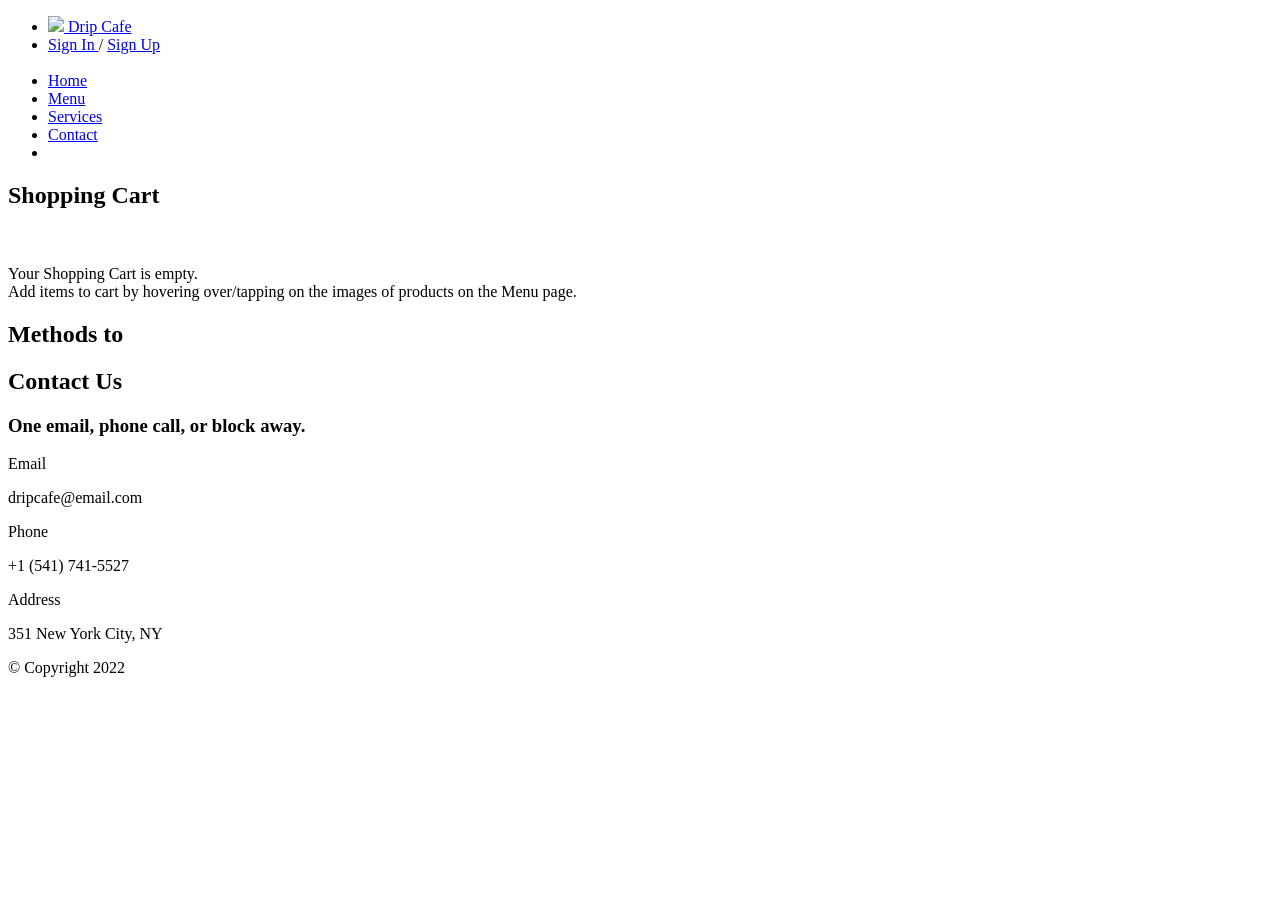
==== contact.html @ fa5c8576 "pp3" ====
<!DOCTYPE html>
<html lang="en">
  <head>
    <meta charset="UTF-8" />
    <meta name="viewport" content="width=device-width, initial-scale=1.0" />
    <title>Drip Cafe - Contact</title>
    <link rel="stylesheet" href="../css/main.css" />
    <link
      href="https://fonts.googleapis.com/css2?family=Baloo+2:wght@400;700&family=Marck+Script&display=swap"
      rel="stylesheet"
    />
    <link rel="icon" href="../img/favicon.png" />
  </head>

  <body>
    <header>
      <div class="second-header">
        <div class="menu-btn">
          <span class="menu-btn__burger"></span>
        </div>

        <nav class="nav">
          <ul class="menu-nav">
            <li class="menu-nav__item">
              <a href="index.html" class="logo menu-nav__link">
                <img src="../img/favicon.png" />
                <span class="logo-first">Drip</span>
                <span class="logo-last">Cafe</span>
              </a>
            </li>
            <li class="menu-nav__item">
              <a href="sign-in.html" class="sign-in menu-nav__link">
                <i class="fa fa-user" aria-hidden="true"></i>
                Sign In
              </a>
              <span class="menu-nav__link" id="slash">/</span>
              <a href="sign-up.html" class="sign-up menu-nav__link">
                Sign Up
              </a>
            </li>
            <br />
            <li class="menu-nav__item">
              <a href="index.html" class="menu-nav__link">
                Home
              </a>
            </li>
            <li class="menu-nav__item">
              <a href="menu.html" class="menu-nav__link">
                Menu
              </a>
            </li>
            <li class="menu-nav__item">
              <a href="services.html" class="menu-nav__link">
                Services
              </a>
            </li>
            <li class="menu-nav__item active">
              <a href="contact.html" class="menu-nav__link">
                Contact
              </a>
            </li>
            <li class="menu-nav__item">
              <a href="#!" class="menu-nav__link cart__openBtn">
                <i class="fa fa-cart-plus" aria-hidden="true"></i>
              </a>
            </li>
          </ul>
        </nav>
      </div>
      <!-- Shopping Cart -->
      <div class="cart-overlay">
        <div class="cart">
          <div class="cart__closeBtn">
            <i class="fas fa-window-close"></i>
          </div>
          <h2>
            <i class="fa fa-cart-arrow-down"></i>
            <span class="span-primary">Shopping</span> Cart
            <i class="fa fa-cart-arrow-down"></i>
          </h2>

          <!-- JS will add items here -->
          <div class="item1-display"></div>
          <div class="item2-display"></div>
          <div class="item3-display"></div>
          <div class="item4-display"></div>
          <div class="item5-display"></div>
          <div class="item6-display"></div>
          <div class="item7-display"></div>
          <div class="item8-display"></div>
          <div class="item9-display"></div>
          <div class="item10-display"></div>
          <div class="item11-display"></div>
          <div class="item12-display"></div>
          <div class="total">
            <br />
            <br />
            Your Shopping Cart is empty. <br />
            Add items to cart by hovering over/tapping on the images of products
            on the Menu page.
          </div>
        </div>
      </div>
    </header>

    <main>
      <section class="contact">
        <div class="pic-area">
          <div class="pic-area-text">
            <h2>Methods to</h2>
            <h1 class="home__name">
              Contact Us
            </h1>
            <h3>One email, phone call, or block away.</h3>
            <div class="sections">
              <div class="sections-section">
                <i class="fas fa-envelope"></i> Email
                <p>dripcafe@email.com</p>
              </div>
              <div class="sections-section">
                <i class="fas fa-mobile-alt"></i> Phone
                <p>+1 (541) 741-5527</p>
              </div>
              <div class="sections-section">
                <i class="fas fa-map-marker-alt"></i> Address
                <p>351 New York City, NY</p>
              </div>
            </div>
            <div class="icons">
              <a href="#!">
                <i class="fab fa-twitter"></i>
              </a>
              <a href="#!">
                <i class="fab fa-facebook"></i>
              </a>
              <a href="#!">
                <i class="fab fa-instagram"></i>
              </a>
              <a href="#!">
                <i class="fab fa-snapchat-square"></i>
              </a>
            </div>
          </div>
          <div class="copyright">&copy; Copyright 2022</div>
        </div>
      </section>
    </main>
    <script src="../js/script.js"></script>
    <script
      src="https://kit.fontawesome.com/c057664144.js"
      crossorigin="anonymous"
    ></script>
  </body>
</html>
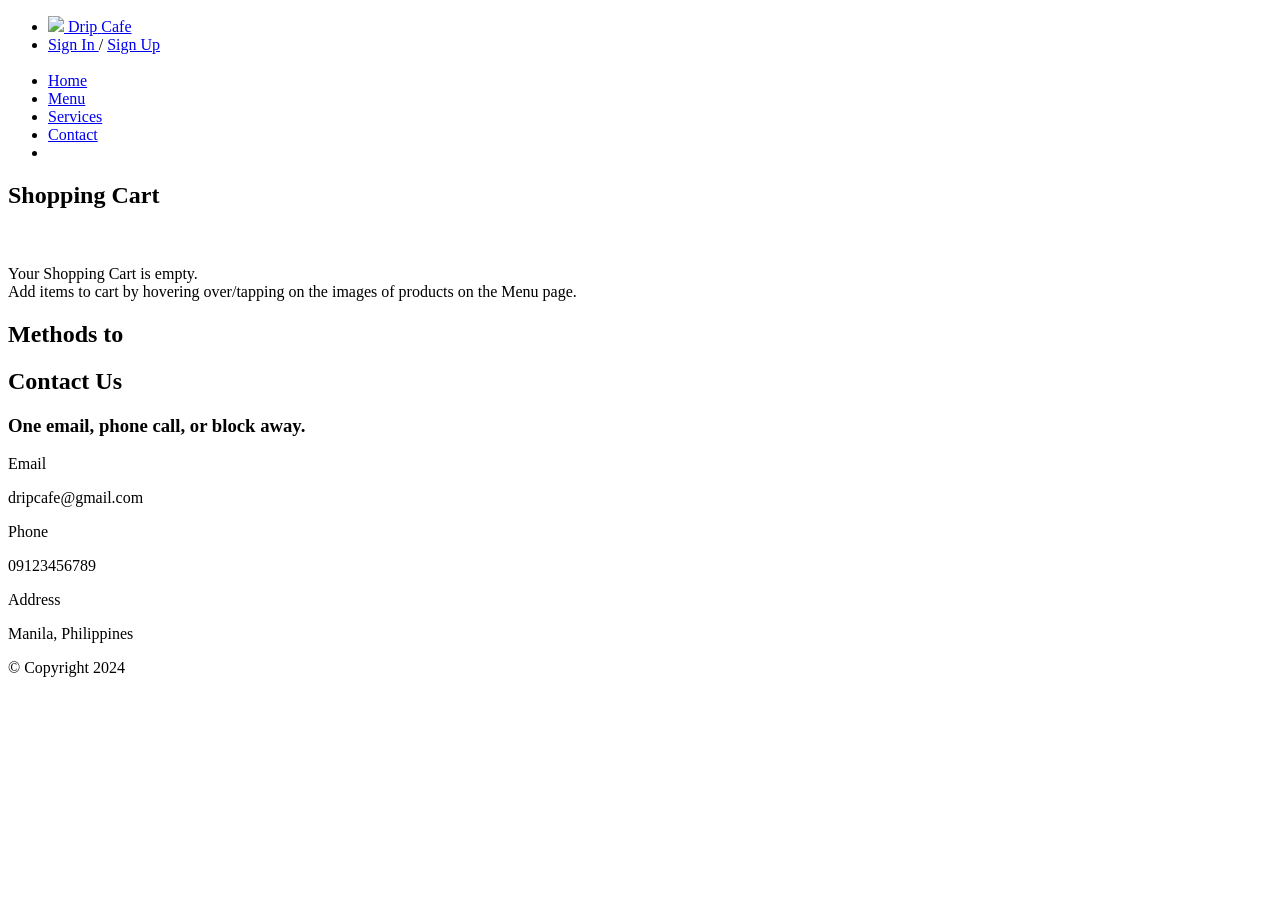
==== commit 3ddd2b14: "removefolder" ====
--- a/contact.html
+++ b/contact.html
@@ -115,15 +115,15 @@
             <div class="sections">
               <div class="sections-section">
                 <i class="fas fa-envelope"></i> Email
-                <p>dripcafe@email.com</p>
+                <p>dripcafe@gmail.com</p>
               </div>
               <div class="sections-section">
                 <i class="fas fa-mobile-alt"></i> Phone
-                <p>+1 (541) 741-5527</p>
+                <p>09123456789</p>
               </div>
               <div class="sections-section">
                 <i class="fas fa-map-marker-alt"></i> Address
-                <p>351 New York City, NY</p>
+                <p>Manila, Philippines</p>
               </div>
             </div>
             <div class="icons">
@@ -141,7 +141,7 @@
               </a>
             </div>
           </div>
-          <div class="copyright">&copy; Copyright 2022</div>
+          <div class="copyright">&copy; Copyright 2024</div>
         </div>
       </section>
     </main>
@@ -151,4 +151,4 @@
       crossorigin="anonymous"
     ></script>
   </body>
-</html>+</html>
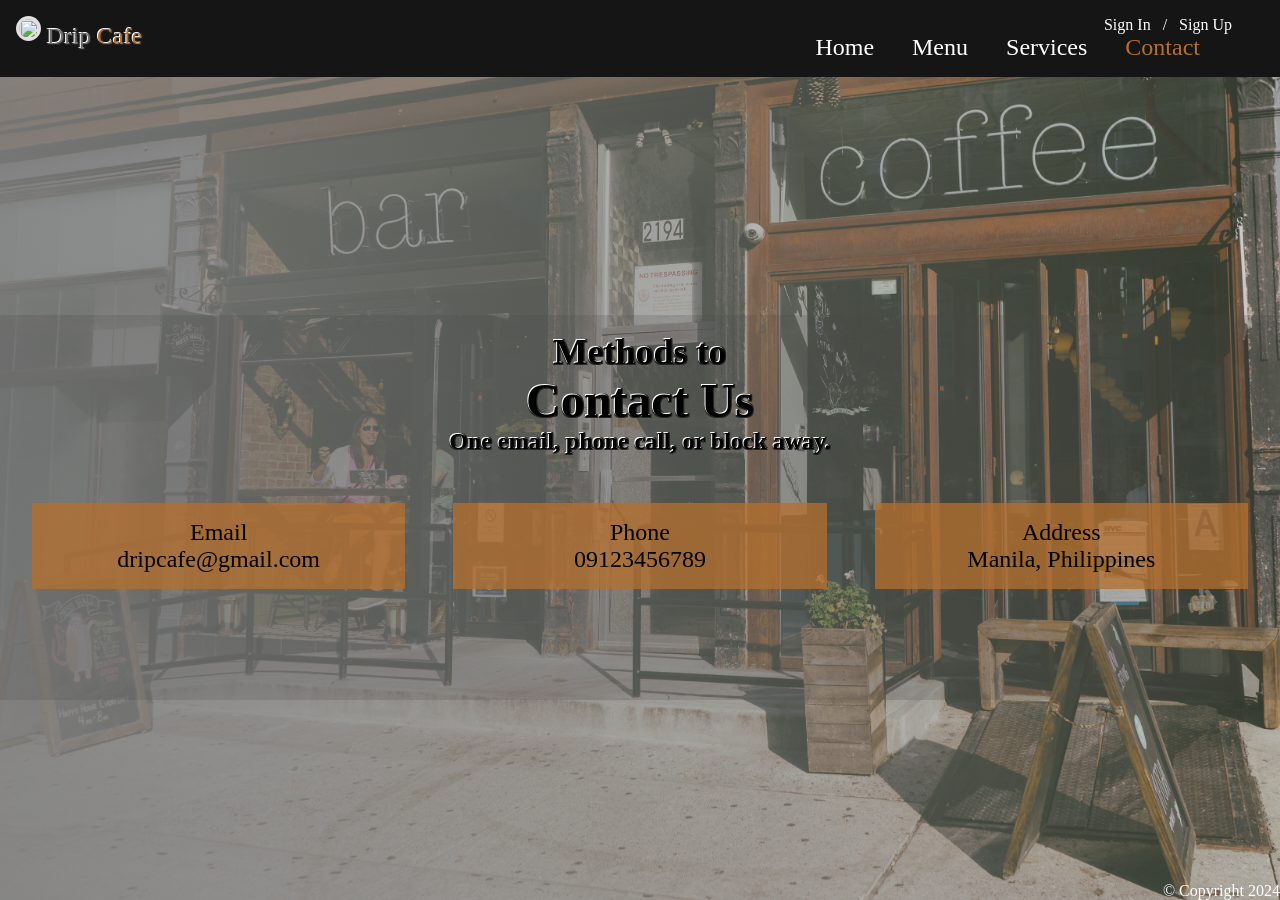
==== commit 8cf842c6: "pp3" ====
--- a/contact.html
+++ b/contact.html
@@ -9,7 +9,7 @@
       href="https://fonts.googleapis.com/css2?family=Baloo+2:wght@400;700&family=Marck+Script&display=swap"
       rel="stylesheet"
     />
-    <link rel="icon" href="../img/favicon.png" />
+    <link rel="icon" href="../PP3/img/favicon.png" />
   </head>
 
   <body>
@@ -23,7 +23,7 @@
           <ul class="menu-nav">
             <li class="menu-nav__item">
               <a href="index.html" class="logo menu-nav__link">
-                <img src="../img/favicon.png" />
+                <img src="../PP3/img/favicon.png" />
                 <span class="logo-first">Drip</span>
                 <span class="logo-last">Cafe</span>
               </a>
--- a/css/main.css
+++ b/css/main.css
@@ -0,0 +1 @@
+*{box-sizing:border-box;padding:0;margin:0}.menu{background-color:#b66f2d;font-family:"Baloo 2", cursive}.menu .pic-area{height:100vh;padding-top:35vh;overflow:hidden;align-items:center;text-align:center;background:linear-gradient(to right, rgba(128,128,128,0.9), rgba(128,128,128,0.3)),url("../img/menu-bg.jpg") center top no-repeat;background-size:cover}.menu .pic-area h1,.menu .pic-area h2,.menu .pic-area h3{font-weight:400}.menu .pic-area h1{text-shadow:-1px -1px 0 #fff,1px -1px 0 #252525,-1px 1px 0 #252525,1px 1px 0 #252525;font-size:48px}.menu .pic-area h2{text-shadow:-1px -1px 0 #fff,1px -1px 0 #252525,-1px 1px 0 #252525,1px 1px 0 #252525;font-size:36px}.menu .pic-area h3{text-shadow:-1px -1px 0 #fff,1px -1px 0 #252525,-1px 1px 0 #252525,1px 1px 0 #252525;font-size:24px}.menu .pic-area .pic-area-text{padding:1rem;background:rgba(71,71,71,0.2)}.menu .flex{background-color:#db8637;margin:1rem auto;padding:1.5rem;max-width:1170px;display:grid;grid-template-columns:repeat(auto-fit, minmax(260px, 1fr));grid-column-gap:1.5rem;grid-row-gap:1.5rem}.menu .flex .box{position:relative;text-align:center}.menu .flex .box .box__btns{position:absolute;top:0;height:100%;width:100%;z-index:1;display:grid;align-items:center;text-align:center}.menu .flex .box .box__btn{cursor:pointer;font-family:"Baloo 2", cursive;text-decoration:none;outline:none;padding:0.5rem;margin:0 3rem;font-size:1rem;letter-spacing:1px;background:#b66f2d;border:1px solid #151515;color:#151515;opacity:0;transition:all 0.5s ease-in-out}.menu .flex .box .box__btn:hover{background:#db8637}.menu .flex .box .img-container{position:relative;border-bottom:5px solid #b66f2d;overflow:hidden}.menu .flex .box .img-container img{width:100%;height:100%}.menu .flex .box .img-container::after{content:"";position:absolute;top:100%;left:0;height:100%;width:100%;background:#707070;opacity:0;transition:all 0.5s ease-in-out}.menu .flex .box .img-container:hover::after{top:0;opacity:0.5}.menu .flex .box .img-container:hover .box__btn{opacity:1}.home{font-family:"Baloo 2", cursive}.home .pic-area{height:100vh;padding-top:35vh;overflow:hidden;align-items:center;text-align:center;background:linear-gradient(to right, rgba(128,128,128,0.9), rgba(128,128,128,0.3)),url("../img/home-bg.jpg") center top no-repeat;background-size:cover;font-family:"Marck Script", cursive}.home .pic-area h1,.home .pic-area h2,.home .pic-area h3{font-weight:800}.home .pic-area h1{font-size:48px}.home .pic-area h2{font-size:36px}.home .pic-area h3{font-size:24px}.home .pic-area .pic-area-text{padding:1rem;background:rgba(71,71,71,0.2)}.home .pic-area .btn-order{cursor:pointer;font-family:"Baloo 2", cursive;text-decoration:none;outline:none;padding:0.5rem;margin:0.5rem;font-size:1rem;letter-spacing:1px;background:#b66f2d;border:1px solid #151515;transition:all 0.5s ease-in-out}.home .pic-area .btn-order:hover{background:#db8637}.home .main-area h1{font-size:2rem;text-align:center;margin:20px}.home .main-area p{font-size:1.5rem;align-items:center;text-align:center;margin:10px 20%}.home .main-area .section-area .section-A{padding:3rem 0;color:white;background:#db8637}.home .main-area .section-area .section-B{padding:3rem 0;color:white;background:#b66f2d}.home .main-area .section-area .section-C{padding:3rem 0;color:white;background:#707070}.home .main-area .section-area .box-img img{padding:0 10%;width:100%;height:auto}.home .main-area .section-area .box-text{position:absolute;margin:20% 10% 0 10%;background:rgba(0,0,0,0.5)}.home footer{background-color:#707070}.services{font-family:"Baloo 2", cursive}.services .pic-area{height:100vh;padding-top:35vh;overflow:hidden;align-items:center;text-align:center;background:linear-gradient(to right, rgba(128,128,128,0.9), rgba(128,128,128,0.3)),url("../img/services-bg.jpg") center top no-repeat;background-size:cover;font-family:"Marck Script", cursive}.services .pic-area h1,.services .pic-area h2,.services .pic-area h3{font-weight:800;text-shadow:-1px -1px 0 #fff,1px -1px 0 #252525,-1px 1px 0 #252525,1px 1px 0 #252525}.services .pic-area h1{font-size:48px}.services .pic-area h2{font-size:36px}.services .pic-area h3{font-size:24px}.services .pic-area .pic-area-text{padding:1rem;background:rgba(71,71,71,0.2)}.services .main-area h1{font-size:2rem;text-align:center;margin:20px}.services .main-area p{font-size:1.5rem;align-items:center;text-align:center;margin:10px 20%}.services .main-area .section-area .section-A{padding:3rem 0;color:white;background:#db8637}.services .main-area .section-area .section-B{padding:3rem 0;color:white;background:#b66f2d}.services .main-area .section-area .section-C{padding:3rem 0;color:white;background:#707070}.services .main-area .section-area .box-img img{padding:0 10%;width:100%;height:auto}.services .main-area .section-area .box-text{position:absolute;margin:10% 10% 0 10%;background:rgba(0,0,0,0.5)}.services footer{background-color:#707070}.contact{font-family:"Baloo 2", cursive}.contact .pic-area{height:100vh;padding-top:35vh;overflow:hidden;align-items:center;text-align:center;background:linear-gradient(to right, rgba(128,128,128,0.9), rgba(128,128,128,0.3)),url("../img/contact-bg.jpg") center top no-repeat;background-size:cover;font-family:"Marck Script", cursive;transition:all 0.5s ease-in-out}.contact .pic-area h1,.contact .pic-area h2,.contact .pic-area h3{font-weight:800;text-shadow:-1px -1px 0 #fff,1px -1px 0 #252525,-1px 1px 0 #252525,1px 1px 0 #252525}.contact .pic-area h1{font-size:48px}.contact .pic-area h2{font-size:36px}.contact .pic-area h3{font-size:24px}.contact .pic-area .pic-area-text{padding:1rem;background:rgba(71,71,71,0.2)}.contact .pic-area .sections{font-family:"Baloo 2", cursive;display:grid;padding:2rem 0;grid-template-columns:repeat(3, 1fr);grid-gap:1rem;font-size:1.5rem}.contact .pic-area .sections-section{background-color:rgba(182,111,45,0.75);padding:1rem;margin:1rem}.contact .pic-area .icons{font-size:2.5rem}.contact .pic-area .icons a{color:#151515;outline:none;text-decoration:none;margin:0.5rem;transition:all 0.5s ease-in-out}.contact .pic-area .icons a:hover{color:#b66f2d}.contact .pic-area .copyright{position:absolute;bottom:0;right:0;font-family:"Baloo 2", cursive;color:white}.sign-in{font-family:"Baloo 2", cursive}.sign-in .pic-area{height:100vh;padding-top:35vh;overflow:hidden;align-items:center;text-align:center;background:linear-gradient(to right, rgba(128,128,128,0.9), rgba(128,128,128,0.3)),url("../img/sign-in-bg.jpg") center top no-repeat;background-size:cover;font-family:"Marck Script", cursive;transition:all 0.5s ease-in-out}.sign-in .pic-area h1,.sign-in .pic-area h2,.sign-in .pic-area h3,.sign-in .pic-area label{font-weight:800;text-shadow:-1px -1px 0 #fff,1px -1px 0 #252525,-1px 1px 0 #252525,1px 1px 0 #252525}.sign-in .pic-area label{font-size:2.5rem}.sign-in .pic-area h1{font-size:48px}.sign-in .pic-area h2{font-size:36px}.sign-in .pic-area h3{font-size:24px}.sign-in .pic-area .pic-area-text{padding:1rem;background:rgba(71,71,71,0.2)}.sign-in .pic-area input{font-family:"Baloo 2", cursive;font-size:1.5rem;text-align:center;background-color:#151515;color:#b66f2d;outline:none;border:1px solid #b66f2d}.sign-in .pic-area #username-display{font-size:2rem;margin:1rem;font-weight:800;text-shadow:-1px -1px 0 #fff,1px -1px 0 #252525,-1px 1px 0 #252525,1px 1px 0 #252525}.sign-in .pic-area .btn-order{cursor:pointer;font-family:"Baloo 2", cursive;text-decoration:none;outline:none;padding:0.5rem 1.5rem;font-size:1rem;letter-spacing:1px;background:#b66f2d;border:1px solid #151515;transition:all 0.5s ease-in-out}.sign-in .pic-area .btn-order:hover{background:#db8637}.sign-in .pic-area .icons{font-size:2.5rem;margin-top:2rem}.sign-in .pic-area .icons a{color:#151515;outline:none;text-decoration:none;margin:0.5rem;transition:all 0.5s ease-in-out}.sign-in .pic-area .icons a:hover{color:#b66f2d}.sign-in .pic-area .copyright{position:absolute;bottom:0;right:0;font-family:"Baloo 2", cursive;color:white}.sign-up{font-family:"Baloo 2", cursive}.sign-up .pic-area{height:100vh;padding-top:25vh;overflow:hidden;align-items:center;text-align:center;background:linear-gradient(to right, rgba(128,128,128,0.9), rgba(128,128,128,0.3)),url("../img/sign-up-bg.jpg") center top no-repeat;background-size:cover;font-family:"Marck Script", cursive;transition:all 0.5s ease-in-out}.sign-up .pic-area h1,.sign-up .pic-area h2,.sign-up .pic-area h3,.sign-up .pic-area label{font-weight:800;text-shadow:-1px -1px 0 #fff,1px -1px 0 #252525,-1px 1px 0 #252525,1px 1px 0 #252525}.sign-up .pic-area label{font-size:2rem}.sign-up .pic-area #login-box{margin:0 20%}.sign-up .pic-area h1{font-size:48px}.sign-up .pic-area h2{font-size:36px}.sign-up .pic-area h3{font-size:24px}.sign-up .pic-area .pic-area-text{padding:1rem;background:rgba(71,71,71,0.2)}.sign-up .pic-area input{font-family:"Baloo 2", cursive;font-size:1.25rem;text-align:center;margin:0.5rem;background-color:#151515;color:#b66f2d;outline:none;border:1px solid #b66f2d}.sign-up .pic-area #username-display{font-size:2rem;margin:1rem;font-weight:800;text-shadow:-1px -1px 0 #fff,1px -1px 0 #252525,-1px 1px 0 #252525,1px 1px 0 #252525}.sign-up .pic-area .btn-order{cursor:pointer;font-family:"Baloo 2", cursive;text-decoration:none;outline:none;padding:0.5rem 1.5rem;font-size:1rem;letter-spacing:1px;background:#b66f2d;border:1px solid #151515;transition:all 0.5s ease-in-out}.sign-up .pic-area .btn-order:hover{background:#db8637}.sign-up .pic-area .icons{font-size:2.5rem;margin-top:2rem}.sign-up .pic-area .icons a{color:#151515;outline:none;text-decoration:none;margin:0.5rem;transition:all 0.5s ease-in-out}.sign-up .pic-area .icons a:hover{color:#b66f2d}.sign-up .pic-area .copyright{position:absolute;bottom:0;right:0;font-family:"Baloo 2", cursive;color:white}@media screen and (min-width: 768px){.no-scroll{overflow:auto}.menu-btn{visibility:hidden}.second-header{position:fixed;z-index:2;width:100%;padding:1rem;background:#151515;transition:all 0.5s ease-in-out}.nav{visibility:visible}.nav .menu-nav{display:block;transform:translateY(0);height:100%;text-align:right}.nav .menu-nav__item{display:inline}.nav .menu-nav__link{font-size:1.5rem}.nav .logo{font-family:"Marck Script", cursive;float:left;font-size:1.5rem;color:#e0e0e0}.nav .sign-in,.nav .sign-up{font-size:1rem}.nav .sign-in{margin-right:0rem}.nav .sign-in.active,.nav .sign-up.active{color:#b66f2d}.nav #slash{color:white;font-size:1rem;margin:0 0.5rem}.nav ul li{display:inline;font-family:"Baloo 2", cursive}.nav a{outline:none;color:white;font-size:1.5rem;margin-right:2rem;text-decoration:none;transition:all 0.5s ease-in-out}.nav a:hover{color:#b66f2d}.cart,.one__view,.two__view,.three__view,.four__view,.five__view,.six__view,.seven__view,.eight__view,.nine__view,.ten__view,.eleven__view,.twelve__view{width:30vw;min-width:450px}}@media screen and (max-width: 768px){.no-scroll{overflow:hidden}.menu-btn{text-align:left;position:fixed;z-index:3;right:1rem;top:1rem;height:20px;width:28px;cursor:pointer;transition:all 0.5s ease-in-out}.menu-btn__burger{position:absolute;right:0;top:0.5rem;width:28px;height:3px;background:#e0e0e0;transition:all 0.5s ease-in-out}.menu-btn__burger::before{content:"";position:absolute;top:-8px;width:28px;height:3px;background:#e0e0e0;transition:all 0.5s ease-in-out}.menu-btn__burger::after{content:"";position:absolute;top:8px;width:28px;height:3px;background:#e0e0e0;transition:all 0.5s ease-in-out}.menu-btn__burger.open{transform:rotate(720deg);background:transparent}.menu-btn__burger.open::before{transform:rotate(45deg) translate(5px, 8px)}.menu-btn__burger.open::after{width:28px;transform:rotate(-45deg) translate(3px, -7px)}.nav{z-index:2;position:fixed;top:0;left:0;width:100vw;opacity:0.98;visibility:hidden}.nav br{display:none}.nav ul li{display:inline;font-family:"Baloo 2", cursive}.nav a{outline:none;color:white;font-size:1.5rem;text-decoration:none;transition:all 0.5s ease-in-out}.nav a:hover{color:#b66f2d}.nav.open{visibility:visible}.nav .menu-nav{display:flex;flex-flow:column wrap;align-items:center;justify-content:center;height:100vh;overflow:hidden;background:#151515;list-style-type:none;padding-right:1rem;transform:translateY(-100%);transition:all 0.5s ease-in-out}.nav .menu-nav.open{transform:translateY(0)}.nav .menu-nav__item{transform:translateX(100vw);transition:all 0.5s ease-in-out}.nav .menu-nav__item.open{transform:translateX(0)}.nav .menu-nav__item.active>a{color:#b66f2d}.nav .menu-nav__link{display:inline-block;text-transform:uppercase;padding:0.5rem 0;font-weight:300;transition:all 0.5s ease-in-out}.nav .menu-nav__link:hover{color:#b66f2d}.nav .logo{font-family:"Marck Script", cursive;font-size:2rem;color:#e0e0e0;text-transform:none}.nav .sign-in{margin-right:0rem}.nav .sign-in.active,.nav .sign-up.active{color:#b66f2d}.nav #slash{color:white;margin:0 0.5rem}.menu-nav__item:nth-child(1){transition-delay:.25s}.menu-nav__item:nth-child(2){transition-delay:.35s}.menu-nav__item:nth-child(3){transition-delay:.45s}.menu-nav__item:nth-child(4){transition-delay:.55s}.menu-nav__item:nth-child(5){transition-delay:.65s}.menu-nav__item:nth-child(6){transition-delay:.75s}.menu-nav__item:nth-child(7){transition-delay:.85s}.menu-nav__item:nth-child(8){transition-delay:.95s}.cart,.one__view,.two__view,.three__view,.four__view,.five__view,.six__view,.seven__view,.eight__view,.nine__view,.ten__view,.eleven__view,.twelve__view{width:100%}.contact .pic-area{padding-top:20vh}.contact .pic-area .sections{grid-template-columns:1fr}.contact .pic-area .sections-section{font-size:1rem;padding:0;margin:0}.contact .pic-area .icons{font-size:1.5rem;display:inline;padding:0;margin:0}.contact .pic-area .icons a{color:#151515;outline:none;text-decoration:none;margin:0.5rem;transition:all 0.5s ease-in-out}.contact .pic-area .icons a:hover{color:#b66f2d}.contact .pic-area .copyright{font-size:0.75rem}.home .pic-area,.menu .pic-area,.services .pic-area{padding-top:20vh}.contact .pic-area{padding-top:10vh}.sign-up .pic-area label,.sign-in .pic-area label{font-size:1.5rem}.sign-up .pic-area .pic-area-text,.sign-in .pic-area .pic-area-text{padding:0.25rem;background:rgba(71,71,71,0.2)}.sign-up .pic-area input,.sign-in .pic-area input{font-size:1rem;border:1px solid #b66f2d}.sign-up .pic-area #username-display,.sign-in .pic-area #username-display{font-size:1rem;margin:0.5rem}.sign-up .pic-area .btn-order,.sign-in .pic-area .btn-order{padding:0.25rem 1rem;font-size:1rem;letter-spacing:0.5px}.sign-up .pic-area .icons,.sign-in .pic-area .icons{font-size:1.5rem;margin-top:1rem}.sign-up .pic-area .icons a,.sign-in .pic-area .icons a{margin:0.25rem}}@media screen and (max-width: 1024px){.home .main-area h1{font-size:1rem;margin:20px}.home .main-area p{font-size:0.7rem;margin:10px 20%}.home .main-area .section-area .box-text{position:static;margin:0}.services .main-area h1{font-size:1rem;margin:20px}.services .main-area p{font-size:0.7rem;margin:10px 20%}.services .main-area .section-area .box-text{position:static;margin:0}}html{transition:all 0.5s ease-in-out}header .nav img{background:#e0e0e0;width:25px;height:25px;padding:0;margin:0;border:3px solid #e0e0e0}header .nav .menu-nav__item.active>a{color:#b66f2d}header .cart__openBtn,header .cart__closeBtn{cursor:pointer}header .cart__closeBtn{position:fixed;font-size:1.5rem;transition:all 0.5s ease-in-out}header .cart__closeBtn:hover{color:#b66f2d}header .cart-overlay{position:fixed;top:0;right:0;width:100%;height:100%;transition:all 0.5s ease-in-out;background:rgba(112,112,112,0.5);z-index:4;visibility:hidden}header .cart{position:fixed;top:0;right:0;height:100%;overflow:auto;z-index:5;background:#151515;padding:1.5rem;transition:all 0.5s ease-in-out;border:2px groove #707070;transform:translateX(100%);text-align:center;font-family:"Baloo 2", cursive;color:#e0e0e0}header .span-primary{color:#b66f2d}header .transparentBcg{visibility:visible}header .showcart{transform:translateX(0)}header .item-display{color:#151515}header .total{font-size:1.5rem}header .one1-cart-item,header .two2-cart-item,header .three3-cart-item,header .four4-cart-item,header .five5-cart-item,header .six6-cart-item,header .seven7-cart-item,header .eight8-cart-item,header .nine9-cart-item,header .ten10-cart-item,header .eleven11-cart-item,header .twelve12-cart-item{display:grid;align-items:center;grid-template-columns:auto 1fr auto;grid-column-gap:1.5rem;margin:1.5rem 0;text-align:left;color:#e0e0e0}header .one1-cart-item img,header .two2-cart-item img,header .three3-cart-item img,header .four4-cart-item img,header .five5-cart-item img,header .six6-cart-item img,header .seven7-cart-item img,header .eight8-cart-item img,header .nine9-cart-item img,header .ten10-cart-item img,header .eleven11-cart-item img,header .twelve12-cart-item img{width:125px;height:125px;border-radius:4rem;padding:0;margin:5%;border:5px solid #b66f2d}header .one1-cart-item h3,header .two2-cart-item h3,header .three3-cart-item h3,header .four4-cart-item h3,header .five5-cart-item h3,header .six6-cart-item h3,header .seven7-cart-item h3,header .eight8-cart-item h3,header .nine9-cart-item h3,header .ten10-cart-item h3,header .eleven11-cart-item h3,header .twelve12-cart-item h3{font-size:1.25rem}header .one1-cart-item h4,header .two2-cart-item h4,header .three3-cart-item h4,header .four4-cart-item h4,header .five5-cart-item h4,header .six6-cart-item h4,header .seven7-cart-item h4,header .eight8-cart-item h4,header .nine9-cart-item h4,header .ten10-cart-item h4,header .eleven11-cart-item h4,header .twelve12-cart-item h4{font-size:1.125rem;margin:0.25rem 0}header .one1-cart-item .item-amount1,header .one1-cart-item .item-amount2,header .one1-cart-item .item-amount3,header .one1-cart-item .item-amount4,header .one1-cart-item .item-amount5,header .one1-cart-item .item-amount6,header .one1-cart-item .item-amount7,header .one1-cart-item .item-amount8,header .one1-cart-item .item-amount9,header .one1-cart-item .item-amount10,header .one1-cart-item .item-amount11,header .one1-cart-item .item-amount12,header .two2-cart-item .item-amount1,header .two2-cart-item .item-amount2,header .two2-cart-item .item-amount3,header .two2-cart-item .item-amount4,header .two2-cart-item .item-amount5,header .two2-cart-item .item-amount6,header .two2-cart-item .item-amount7,header .two2-cart-item .item-amount8,header .two2-cart-item .item-amount9,header .two2-cart-item .item-amount10,header .two2-cart-item .item-amount11,header .two2-cart-item .item-amount12,header .three3-cart-item .item-amount1,header .three3-cart-item .item-amount2,header .three3-cart-item .item-amount3,header .three3-cart-item .item-amount4,header .three3-cart-item .item-amount5,header .three3-cart-item .item-amount6,header .three3-cart-item .item-amount7,header .three3-cart-item .item-amount8,header .three3-cart-item .item-amount9,header .three3-cart-item .item-amount10,header .three3-cart-item .item-amount11,header .three3-cart-item .item-amount12,header .four4-cart-item .item-amount1,header .four4-cart-item .item-amount2,header .four4-cart-item .item-amount3,header .four4-cart-item .item-amount4,header .four4-cart-item .item-amount5,header .four4-cart-item .item-amount6,header .four4-cart-item .item-amount7,header .four4-cart-item .item-amount8,header .four4-cart-item .item-amount9,header .four4-cart-item .item-amount10,header .four4-cart-item .item-amount11,header .four4-cart-item .item-amount12,header .five5-cart-item .item-amount1,header .five5-cart-item .item-amount2,header .five5-cart-item .item-amount3,header .five5-cart-item .item-amount4,header .five5-cart-item .item-amount5,header .five5-cart-item .item-amount6,header .five5-cart-item .item-amount7,header .five5-cart-item .item-amount8,header .five5-cart-item .item-amount9,header .five5-cart-item .item-amount10,header .five5-cart-item .item-amount11,header .five5-cart-item .item-amount12,header .six6-cart-item .item-amount1,header .six6-cart-item .item-amount2,header .six6-cart-item .item-amount3,header .six6-cart-item .item-amount4,header .six6-cart-item .item-amount5,header .six6-cart-item .item-amount6,header .six6-cart-item .item-amount7,header .six6-cart-item .item-amount8,header .six6-cart-item .item-amount9,header .six6-cart-item .item-amount10,header .six6-cart-item .item-amount11,header .six6-cart-item .item-amount12,header .seven7-cart-item .item-amount1,header .seven7-cart-item .item-amount2,header .seven7-cart-item .item-amount3,header .seven7-cart-item .item-amount4,header .seven7-cart-item .item-amount5,header .seven7-cart-item .item-amount6,header .seven7-cart-item .item-amount7,header .seven7-cart-item .item-amount8,header .seven7-cart-item .item-amount9,header .seven7-cart-item .item-amount10,header .seven7-cart-item .item-amount11,header .seven7-cart-item .item-amount12,header .eight8-cart-item .item-amount1,header .eight8-cart-item .item-amount2,header .eight8-cart-item .item-amount3,header .eight8-cart-item .item-amount4,header .eight8-cart-item .item-amount5,header .eight8-cart-item .item-amount6,header .eight8-cart-item .item-amount7,header .eight8-cart-item .item-amount8,header .eight8-cart-item .item-amount9,header .eight8-cart-item .item-amount10,header .eight8-cart-item .item-amount11,header .eight8-cart-item .item-amount12,header .nine9-cart-item .item-amount1,header .nine9-cart-item .item-amount2,header .nine9-cart-item .item-amount3,header .nine9-cart-item .item-amount4,header .nine9-cart-item .item-amount5,header .nine9-cart-item .item-amount6,header .nine9-cart-item .item-amount7,header .nine9-cart-item .item-amount8,header .nine9-cart-item .item-amount9,header .nine9-cart-item .item-amount10,header .nine9-cart-item .item-amount11,header .nine9-cart-item .item-amount12,header .ten10-cart-item .item-amount1,header .ten10-cart-item .item-amount2,header .ten10-cart-item .item-amount3,header .ten10-cart-item .item-amount4,header .ten10-cart-item .item-amount5,header .ten10-cart-item .item-amount6,header .ten10-cart-item .item-amount7,header .ten10-cart-item .item-amount8,header .ten10-cart-item .item-amount9,header .ten10-cart-item .item-amount10,header .ten10-cart-item .item-amount11,header .ten10-cart-item .item-amount12,header .eleven11-cart-item .item-amount1,header .eleven11-cart-item .item-amount2,header .eleven11-cart-item .item-amount3,header .eleven11-cart-item .item-amount4,header .eleven11-cart-item .item-amount5,header .eleven11-cart-item .item-amount6,header .eleven11-cart-item .item-amount7,header .eleven11-cart-item .item-amount8,header .eleven11-cart-item .item-amount9,header .eleven11-cart-item .item-amount10,header .eleven11-cart-item .item-amount11,header .eleven11-cart-item .item-amount12,header .twelve12-cart-item .item-amount1,header .twelve12-cart-item .item-amount2,header .twelve12-cart-item .item-amount3,header .twelve12-cart-item .item-amount4,header .twelve12-cart-item .item-amount5,header .twelve12-cart-item .item-amount6,header .twelve12-cart-item .item-amount7,header .twelve12-cart-item .item-amount8,header .twelve12-cart-item .item-amount9,header .twelve12-cart-item .item-amount10,header .twelve12-cart-item .item-amount11,header .twelve12-cart-item .item-amount12{text-align:center}header .one1-cart-item .remove-item-1,header .one1-cart-item .remove-item-2,header .one1-cart-item .remove-item-3,header .one1-cart-item .remove-item-4,header .one1-cart-item .remove-item-5,header .one1-cart-item .remove-item-6,header .one1-cart-item .remove-item-7,header .one1-cart-item .remove-item-8,header .one1-cart-item .remove-item-9,header .one1-cart-item .remove-item-10,header .one1-cart-item .remove-item-11,header .one1-cart-item .remove-item-12,header .two2-cart-item .remove-item-1,header .two2-cart-item .remove-item-2,header .two2-cart-item .remove-item-3,header .two2-cart-item .remove-item-4,header .two2-cart-item .remove-item-5,header .two2-cart-item .remove-item-6,header .two2-cart-item .remove-item-7,header .two2-cart-item .remove-item-8,header .two2-cart-item .remove-item-9,header .two2-cart-item .remove-item-10,header .two2-cart-item .remove-item-11,header .two2-cart-item .remove-item-12,header .three3-cart-item .remove-item-1,header .three3-cart-item .remove-item-2,header .three3-cart-item .remove-item-3,header .three3-cart-item .remove-item-4,header .three3-cart-item .remove-item-5,header .three3-cart-item .remove-item-6,header .three3-cart-item .remove-item-7,header .three3-cart-item .remove-item-8,header .three3-cart-item .remove-item-9,header .three3-cart-item .remove-item-10,header .three3-cart-item .remove-item-11,header .three3-cart-item .remove-item-12,header .four4-cart-item .remove-item-1,header .four4-cart-item .remove-item-2,header .four4-cart-item .remove-item-3,header .four4-cart-item .remove-item-4,header .four4-cart-item .remove-item-5,header .four4-cart-item .remove-item-6,header .four4-cart-item .remove-item-7,header .four4-cart-item .remove-item-8,header .four4-cart-item .remove-item-9,header .four4-cart-item .remove-item-10,header .four4-cart-item .remove-item-11,header .four4-cart-item .remove-item-12,header .five5-cart-item .remove-item-1,header .five5-cart-item .remove-item-2,header .five5-cart-item .remove-item-3,header .five5-cart-item .remove-item-4,header .five5-cart-item .remove-item-5,header .five5-cart-item .remove-item-6,header .five5-cart-item .remove-item-7,header .five5-cart-item .remove-item-8,header .five5-cart-item .remove-item-9,header .five5-cart-item .remove-item-10,header .five5-cart-item .remove-item-11,header .five5-cart-item .remove-item-12,header .six6-cart-item .remove-item-1,header .six6-cart-item .remove-item-2,header .six6-cart-item .remove-item-3,header .six6-cart-item .remove-item-4,header .six6-cart-item .remove-item-5,header .six6-cart-item .remove-item-6,header .six6-cart-item .remove-item-7,header .six6-cart-item .remove-item-8,header .six6-cart-item .remove-item-9,header .six6-cart-item .remove-item-10,header .six6-cart-item .remove-item-11,header .six6-cart-item .remove-item-12,header .seven7-cart-item .remove-item-1,header .seven7-cart-item .remove-item-2,header .seven7-cart-item .remove-item-3,header .seven7-cart-item .remove-item-4,header .seven7-cart-item .remove-item-5,header .seven7-cart-item .remove-item-6,header .seven7-cart-item .remove-item-7,header .seven7-cart-item .remove-item-8,header .seven7-cart-item .remove-item-9,header .seven7-cart-item .remove-item-10,header .seven7-cart-item .remove-item-11,header .seven7-cart-item .remove-item-12,header .eight8-cart-item .remove-item-1,header .eight8-cart-item .remove-item-2,header .eight8-cart-item .remove-item-3,header .eight8-cart-item .remove-item-4,header .eight8-cart-item .remove-item-5,header .eight8-cart-item .remove-item-6,header .eight8-cart-item .remove-item-7,header .eight8-cart-item .remove-item-8,header .eight8-cart-item .remove-item-9,header .eight8-cart-item .remove-item-10,header .eight8-cart-item .remove-item-11,header .eight8-cart-item .remove-item-12,header .nine9-cart-item .remove-item-1,header .nine9-cart-item .remove-item-2,header .nine9-cart-item .remove-item-3,header .nine9-cart-item .remove-item-4,header .nine9-cart-item .remove-item-5,header .nine9-cart-item .remove-item-6,header .nine9-cart-item .remove-item-7,header .nine9-cart-item .remove-item-8,header .nine9-cart-item .remove-item-9,header .nine9-cart-item .remove-item-10,header .nine9-cart-item .remove-item-11,header .nine9-cart-item .remove-item-12,header .ten10-cart-item .remove-item-1,header .ten10-cart-item .remove-item-2,header .ten10-cart-item .remove-item-3,header .ten10-cart-item .remove-item-4,header .ten10-cart-item .remove-item-5,header .ten10-cart-item .remove-item-6,header .ten10-cart-item .remove-item-7,header .ten10-cart-item .remove-item-8,header .ten10-cart-item .remove-item-9,header .ten10-cart-item .remove-item-10,header .ten10-cart-item .remove-item-11,header .ten10-cart-item .remove-item-12,header .eleven11-cart-item .remove-item-1,header .eleven11-cart-item .remove-item-2,header .eleven11-cart-item .remove-item-3,header .eleven11-cart-item .remove-item-4,header .eleven11-cart-item .remove-item-5,header .eleven11-cart-item .remove-item-6,header .eleven11-cart-item .remove-item-7,header .eleven11-cart-item .remove-item-8,header .eleven11-cart-item .remove-item-9,header .eleven11-cart-item .remove-item-10,header .eleven11-cart-item .remove-item-11,header .eleven11-cart-item .remove-item-12,header .twelve12-cart-item .remove-item-1,header .twelve12-cart-item .remove-item-2,header .twelve12-cart-item .remove-item-3,header .twelve12-cart-item .remove-item-4,header .twelve12-cart-item .remove-item-5,header .twelve12-cart-item .remove-item-6,header .twelve12-cart-item .remove-item-7,header .twelve12-cart-item .remove-item-8,header .twelve12-cart-item .remove-item-9,header .twelve12-cart-item .remove-item-10,header .twelve12-cart-item .remove-item-11,header .twelve12-cart-item .remove-item-12{color:grey;cursor:pointer;transition:all 0.5s ease-in-out}header .one1-cart-item .remove-item-1:hover,header .one1-cart-item .remove-item-2:hover,header .one1-cart-item .remove-item-3:hover,header .one1-cart-item .remove-item-4:hover,header .one1-cart-item .remove-item-5:hover,header .one1-cart-item .remove-item-6:hover,header .one1-cart-item .remove-item-7:hover,header .one1-cart-item .remove-item-8:hover,header .one1-cart-item .remove-item-9:hover,header .one1-cart-item .remove-item-10:hover,header .one1-cart-item .remove-item-11:hover,header .one1-cart-item .remove-item-12:hover,header .two2-cart-item .remove-item-1:hover,header .two2-cart-item .remove-item-2:hover,header .two2-cart-item .remove-item-3:hover,header .two2-cart-item .remove-item-4:hover,header .two2-cart-item .remove-item-5:hover,header .two2-cart-item .remove-item-6:hover,header .two2-cart-item .remove-item-7:hover,header .two2-cart-item .remove-item-8:hover,header .two2-cart-item .remove-item-9:hover,header .two2-cart-item .remove-item-10:hover,header .two2-cart-item .remove-item-11:hover,header .two2-cart-item .remove-item-12:hover,header .three3-cart-item .remove-item-1:hover,header .three3-cart-item .remove-item-2:hover,header .three3-cart-item .remove-item-3:hover,header .three3-cart-item .remove-item-4:hover,header .three3-cart-item .remove-item-5:hover,header .three3-cart-item .remove-item-6:hover,header .three3-cart-item .remove-item-7:hover,header .three3-cart-item .remove-item-8:hover,header .three3-cart-item .remove-item-9:hover,header .three3-cart-item .remove-item-10:hover,header .three3-cart-item .remove-item-11:hover,header .three3-cart-item .remove-item-12:hover,header .four4-cart-item .remove-item-1:hover,header .four4-cart-item .remove-item-2:hover,header .four4-cart-item .remove-item-3:hover,header .four4-cart-item .remove-item-4:hover,header .four4-cart-item .remove-item-5:hover,header .four4-cart-item .remove-item-6:hover,header .four4-cart-item .remove-item-7:hover,header .four4-cart-item .remove-item-8:hover,header .four4-cart-item .remove-item-9:hover,header .four4-cart-item .remove-item-10:hover,header .four4-cart-item .remove-item-11:hover,header .four4-cart-item .remove-item-12:hover,header .five5-cart-item .remove-item-1:hover,header .five5-cart-item .remove-item-2:hover,header .five5-cart-item .remove-item-3:hover,header .five5-cart-item .remove-item-4:hover,header .five5-cart-item .remove-item-5:hover,header .five5-cart-item .remove-item-6:hover,header .five5-cart-item .remove-item-7:hover,header .five5-cart-item .remove-item-8:hover,header .five5-cart-item .remove-item-9:hover,header .five5-cart-item .remove-item-10:hover,header .five5-cart-item .remove-item-11:hover,header .five5-cart-item .remove-item-12:hover,header .six6-cart-item .remove-item-1:hover,header .six6-cart-item .remove-item-2:hover,header .six6-cart-item .remove-item-3:hover,header .six6-cart-item .remove-item-4:hover,header .six6-cart-item .remove-item-5:hover,header .six6-cart-item .remove-item-6:hover,header .six6-cart-item .remove-item-7:hover,header .six6-cart-item .remove-item-8:hover,header .six6-cart-item .remove-item-9:hover,header .six6-cart-item .remove-item-10:hover,header .six6-cart-item .remove-item-11:hover,header .six6-cart-item .remove-item-12:hover,header .seven7-cart-item .remove-item-1:hover,header .seven7-cart-item .remove-item-2:hover,header .seven7-cart-item .remove-item-3:hover,header .seven7-cart-item .remove-item-4:hover,header .seven7-cart-item .remove-item-5:hover,header .seven7-cart-item .remove-item-6:hover,header .seven7-cart-item .remove-item-7:hover,header .seven7-cart-item .remove-item-8:hover,header .seven7-cart-item .remove-item-9:hover,header .seven7-cart-item .remove-item-10:hover,header .seven7-cart-item .remove-item-11:hover,header .seven7-cart-item .remove-item-12:hover,header .eight8-cart-item .remove-item-1:hover,header .eight8-cart-item .remove-item-2:hover,header .eight8-cart-item .remove-item-3:hover,header .eight8-cart-item .remove-item-4:hover,header .eight8-cart-item .remove-item-5:hover,header .eight8-cart-item .remove-item-6:hover,header .eight8-cart-item .remove-item-7:hover,header .eight8-cart-item .remove-item-8:hover,header .eight8-cart-item .remove-item-9:hover,header .eight8-cart-item .remove-item-10:hover,header .eight8-cart-item .remove-item-11:hover,header .eight8-cart-item .remove-item-12:hover,header .nine9-cart-item .remove-item-1:hover,header .nine9-cart-item .remove-item-2:hover,header .nine9-cart-item .remove-item-3:hover,header .nine9-cart-item .remove-item-4:hover,header .nine9-cart-item .remove-item-5:hover,header .nine9-cart-item .remove-item-6:hover,header .nine9-cart-item .remove-item-7:hover,header .nine9-cart-item .remove-item-8:hover,header .nine9-cart-item .remove-item-9:hover,header .nine9-cart-item .remove-item-10:hover,header .nine9-cart-item .remove-item-11:hover,header .nine9-cart-item .remove-item-12:hover,header .ten10-cart-item .remove-item-1:hover,header .ten10-cart-item .remove-item-2:hover,header .ten10-cart-item .remove-item-3:hover,header .ten10-cart-item .remove-item-4:hover,header .ten10-cart-item .remove-item-5:hover,header .ten10-cart-item .remove-item-6:hover,header .ten10-cart-item .remove-item-7:hover,header .ten10-cart-item .remove-item-8:hover,header .ten10-cart-item .remove-item-9:hover,header .ten10-cart-item .remove-item-10:hover,header .ten10-cart-item .remove-item-11:hover,header .ten10-cart-item .remove-item-12:hover,header .eleven11-cart-item .remove-item-1:hover,header .eleven11-cart-item .remove-item-2:hover,header .eleven11-cart-item .remove-item-3:hover,header .eleven11-cart-item .remove-item-4:hover,header .eleven11-cart-item .remove-item-5:hover,header .eleven11-cart-item .remove-item-6:hover,header .eleven11-cart-item .remove-item-7:hover,header .eleven11-cart-item .remove-item-8:hover,header .eleven11-cart-item .remove-item-9:hover,header .eleven11-cart-item .remove-item-10:hover,header .eleven11-cart-item .remove-item-11:hover,header .eleven11-cart-item .remove-item-12:hover,header .twelve12-cart-item .remove-item-1:hover,header .twelve12-cart-item .remove-item-2:hover,header .twelve12-cart-item .remove-item-3:hover,header .twelve12-cart-item .remove-item-4:hover,header .twelve12-cart-item .remove-item-5:hover,header .twelve12-cart-item .remove-item-6:hover,header .twelve12-cart-item .remove-item-7:hover,header .twelve12-cart-item .remove-item-8:hover,header .twelve12-cart-item .remove-item-9:hover,header .twelve12-cart-item .remove-item-10:hover,header .twelve12-cart-item .remove-item-11:hover,header .twelve12-cart-item .remove-item-12:hover{color:#e0e0e0}header .one1-cart-item .fa-chevron-up,header .one1-cart-item .fa-chevron-down,header .two2-cart-item .fa-chevron-up,header .two2-cart-item .fa-chevron-down,header .three3-cart-item .fa-chevron-up,header .three3-cart-item .fa-chevron-down,header .four4-cart-item .fa-chevron-up,header .four4-cart-item .fa-chevron-down,header .five5-cart-item .fa-chevron-up,header .five5-cart-item .fa-chevron-down,header .six6-cart-item .fa-chevron-up,header .six6-cart-item .fa-chevron-down,header .seven7-cart-item .fa-chevron-up,header .seven7-cart-item .fa-chevron-down,header .eight8-cart-item .fa-chevron-up,header .eight8-cart-item .fa-chevron-down,header .nine9-cart-item .fa-chevron-up,header .nine9-cart-item .fa-chevron-down,header .ten10-cart-item .fa-chevron-up,header .ten10-cart-item .fa-chevron-down,header .eleven11-cart-item .fa-chevron-up,header .eleven11-cart-item .fa-chevron-down,header .twelve12-cart-item .fa-chevron-up,header .twelve12-cart-item .fa-chevron-down{color:#b66f2d;cursor:pointer;transition:all 0.5s ease-in-out}header .one1-cart-item .fa-chevron-up:hover,header .one1-cart-item .fa-chevron-down:hover,header .two2-cart-item .fa-chevron-up:hover,header .two2-cart-item .fa-chevron-down:hover,header .three3-cart-item .fa-chevron-up:hover,header .three3-cart-item .fa-chevron-down:hover,header .four4-cart-item .fa-chevron-up:hover,header .four4-cart-item .fa-chevron-down:hover,header .five5-cart-item .fa-chevron-up:hover,header .five5-cart-item .fa-chevron-down:hover,header .six6-cart-item .fa-chevron-up:hover,header .six6-cart-item .fa-chevron-down:hover,header .seven7-cart-item .fa-chevron-up:hover,header .seven7-cart-item .fa-chevron-down:hover,header .eight8-cart-item .fa-chevron-up:hover,header .eight8-cart-item .fa-chevron-down:hover,header .nine9-cart-item .fa-chevron-up:hover,header .nine9-cart-item .fa-chevron-down:hover,header .ten10-cart-item .fa-chevron-up:hover,header .ten10-cart-item .fa-chevron-down:hover,header .eleven11-cart-item .fa-chevron-up:hover,header .eleven11-cart-item .fa-chevron-down:hover,header .twelve12-cart-item .fa-chevron-up:hover,header .twelve12-cart-item .fa-chevron-down:hover{color:#db8637}header .one__view__openBtn,header .one__view__closeBtn,header .two__view__openBtn,header .two__view__closeBtn,header .three__view__openBtn,header .three__view__closeBtn,header .four__view__openBtn,header .four__view__closeBtn,header .five__view__openBtn,header .five__view__closeBtn,header .six__view__openBtn,header .six__view__closeBtn,header .seven__view__openBtn,header .seven__view__closeBtn,header .eight__view__openBtn,header .eight__view__closeBtn,header .nine__view__openBtn,header .nine__view__closeBtn,header .ten__view__openBtn,header .ten__view__closeBtn,header .eleven__view__openBtn,header .eleven__view__closeBtn,header .twelve__view__openBtn,header .twelve__view__closeBtn{cursor:pointer}header .one__view__closeBtn,header .two__view__closeBtn,header .three__view__closeBtn,header .four__view__closeBtn,header .five__view__closeBtn,header .six__view__closeBtn,header .seven__view__closeBtn,header .eight__view__closeBtn,header .nine__view__closeBtn,header .ten__view__closeBtn,header .eleven__view__closeBtn,header .twelve__view__closeBtn{position:fixed;right:5%;font-size:1.5rem;transition:all 0.5s ease-in-out}header .one__view__closeBtn:hover,header .two__view__closeBtn:hover,header .three__view__closeBtn:hover,header .four__view__closeBtn:hover,header .five__view__closeBtn:hover,header .six__view__closeBtn:hover,header .seven__view__closeBtn:hover,header .eight__view__closeBtn:hover,header .nine__view__closeBtn:hover,header .ten__view__closeBtn:hover,header .eleven__view__closeBtn:hover,header .twelve__view__closeBtn:hover{color:#b66f2d}header .one__view-overlay,header .two__view-overlay,header .three__view-overlay,header .four__view-overlay,header .five__view-overlay,header .six__view-overlay,header .seven__view-overlay,header .eight__view-overlay,header .nine__view-overlay,header .ten__view-overlay,header .eleven__view-overlay,header .twelve__view-overlay{position:fixed;top:0;left:0;width:100%;height:100%;transition:all 0.5s ease-in-out;background:rgba(112,112,112,0.5);z-index:4;visibility:hidden}header .one__view,header .two__view,header .three__view,header .four__view,header .five__view,header .six__view,header .seven__view,header .eight__view,header .nine__view,header .ten__view,header .eleven__view,header .twelve__view{position:fixed;top:0;left:0;height:100%;overflow:auto;z-index:5;background:#151515;padding:1.5rem;transition:all 0.5s ease-in-out;border:2px groove #707070;transform:translateX(-100%);text-align:center;font-family:"Baloo 2", cursive;color:#e0e0e0}header .one__transparentBcg,header .two__transparentBcg,header .three__transparentBcg,header .four__transparentBcg,header .five__transparentBcg,header .six__transparentBcg,header .seven__transparentBcg,header .eight__transparentBcg,header .nine__transparentBcg,header .ten__transparentBcg,header .eleven__transparentBcg,header .twelve__transparentBcg{visibility:visible}header .one__showview,header .two__showview,header .three__showview,header .four__showview,header .five__showview,header .six__showview,header .seven__showview,header .eight__showview,header .nine__showview,header .ten__showview,header .eleven__showview,header .twelve__showview{transform:translateX(0)}header img{width:300px;height:300px;margin:1.5rem 0;border-radius:20rem;border:5px solid #b66f2d}header .nutritional_info{text-align:left}header .nutritional_info h2{text-align:center}header .nutritional_info .bar{margin:0.25rem 0;padding:0.25rem 0}header .nutritional_info .bar-large{border-bottom:5px solid #e0e0e0}header .nutritional_info .bar-medium{border-bottom:2px solid #e0e0e0}header .nutritional_info .bar-small{border-bottom:1px solid #e0e0e0}header .nutritional_info .span-right{float:right}header .nutritional_info .span-align-right{text-align:right}header .nutritional_info .indent{text-indent:2rem}header .ingredients,header .allergens{margin:1.5rem 0}header .ingredients h2,header .allergens h2{color:#b66f2d}.logo-first{color:#707070;text-shadow:-1px -1px 0 #fff,1px -1px 0 #252525,-1px 1px 0 #252525,1px 1px 0 #252525}.logo-last{color:#b66f2d;text-shadow:-1px -1px 0 #fff,1px -1px 0 #252525,-1px 1px 0 #252525,1px 1px 0 #252525}footer{font-family:"Baloo 2", cursive}footer .icons{font-size:2.5rem;display:inline;padding:0;margin:0}footer .icons a{color:#151515;outline:none;text-decoration:none;margin:0.5rem;transition:all 0.5s ease-in-out}footer .icons a:hover{color:#db8637}footer .copyright{padding:0;margin-top:2rem;float:right}
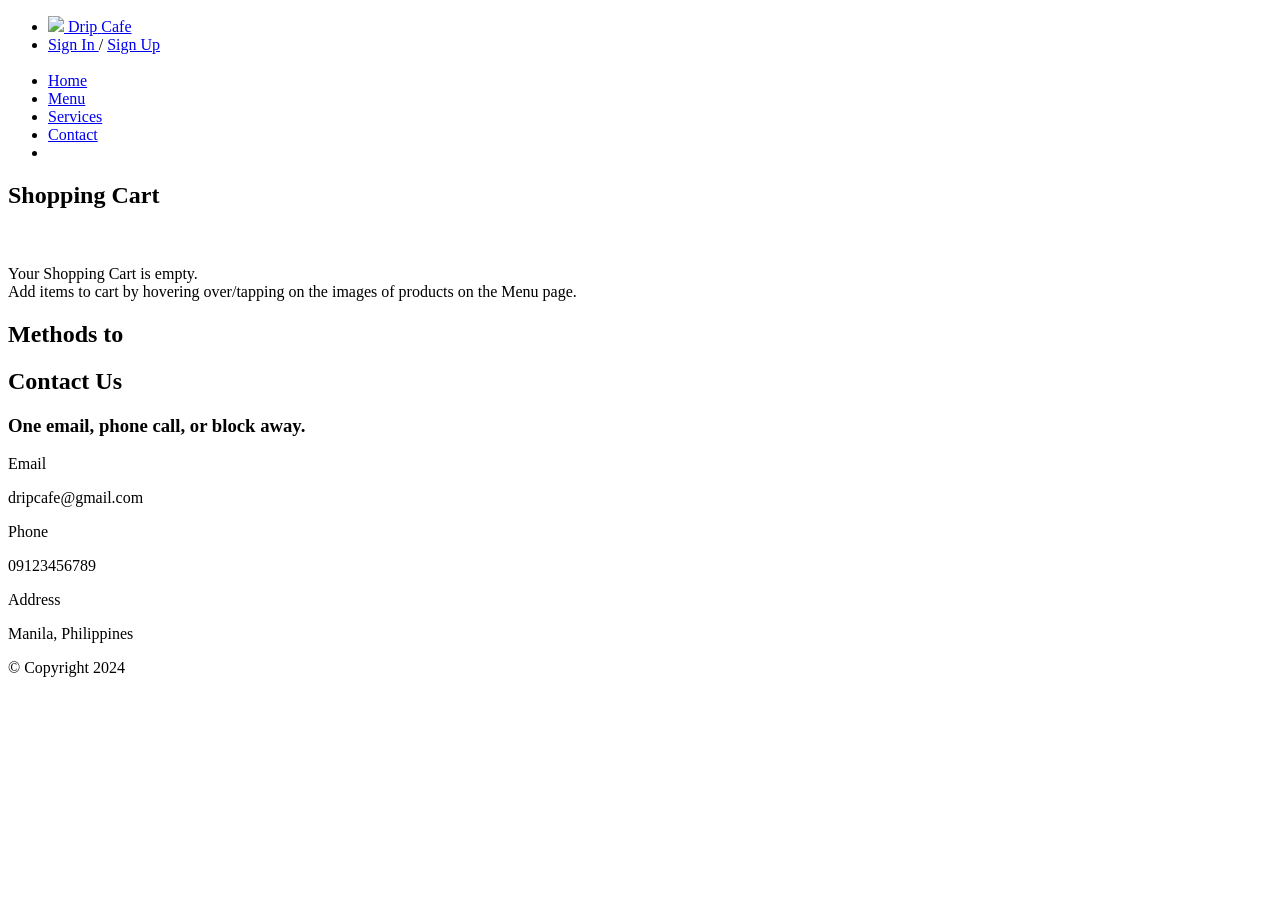
==== commit 0e8c12ab: "added" ====
--- a/contact.html
+++ b/contact.html
@@ -4,7 +4,7 @@
     <meta charset="UTF-8" />
     <meta name="viewport" content="width=device-width, initial-scale=1.0" />
     <title>Drip Cafe - Contact</title>
-    <link rel="stylesheet" href="../css/main.css" />
+    <link rel="stylesheet" href="../PP3/css/main.css" />
     <link
       href="https://fonts.googleapis.com/css2?family=Baloo+2:wght@400;700&family=Marck+Script&display=swap"
       rel="stylesheet"
@@ -145,7 +145,7 @@
         </div>
       </section>
     </main>
-    <script src="../js/script.js"></script>
+    <script src="../PP3/js/script.js"></script>
     <script
       src="https://kit.fontawesome.com/c057664144.js"
       crossorigin="anonymous"
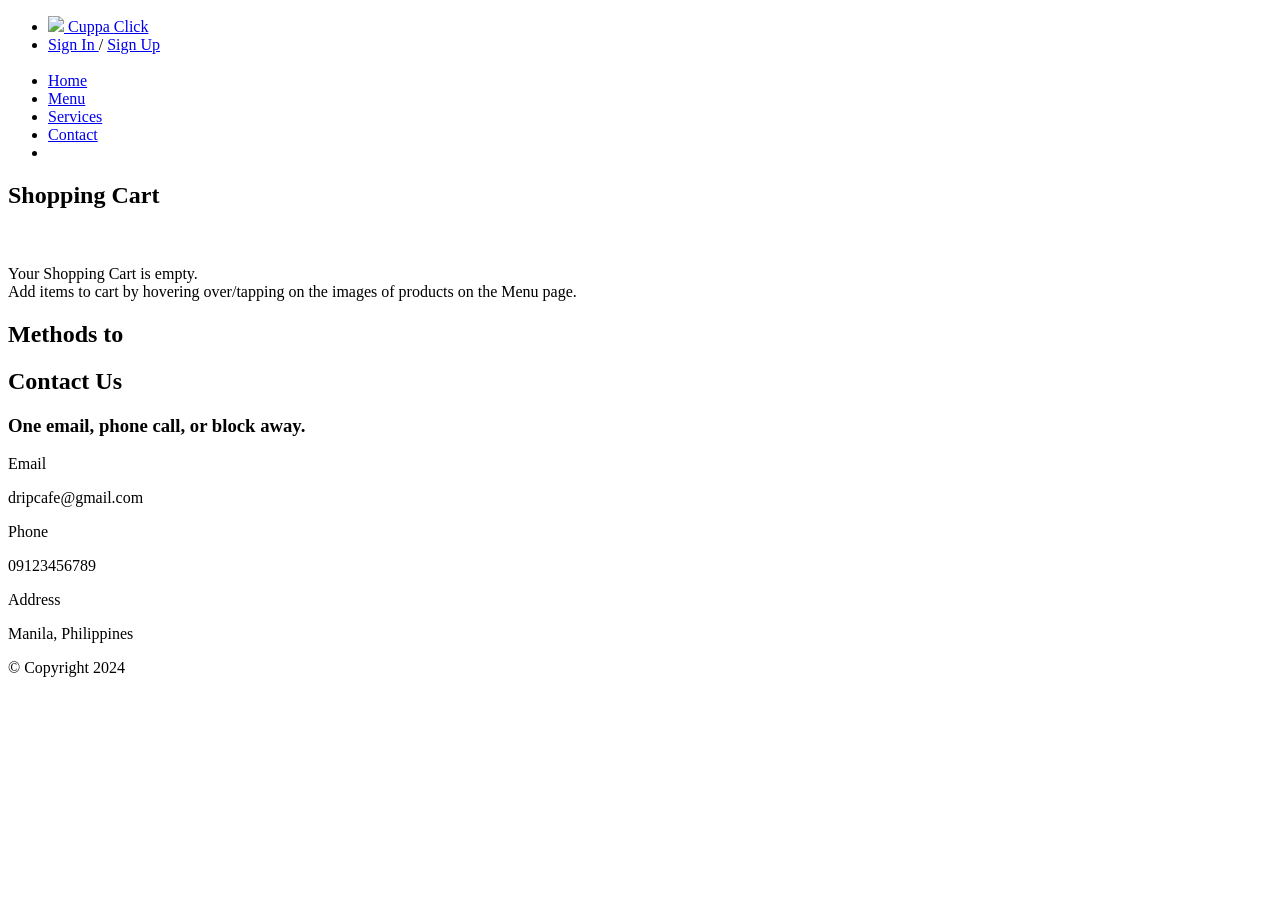
==== commit ecdfce7c: "rename" ====
--- a/contact.html
+++ b/contact.html
@@ -3,7 +3,7 @@
   <head>
     <meta charset="UTF-8" />
     <meta name="viewport" content="width=device-width, initial-scale=1.0" />
-    <title>Drip Cafe - Contact</title>
+    <title>CuppaClick - Contact</title>
     <link rel="stylesheet" href="../PP3/css/main.css" />
     <link
       href="https://fonts.googleapis.com/css2?family=Baloo+2:wght@400;700&family=Marck+Script&display=swap"
@@ -24,8 +24,8 @@
             <li class="menu-nav__item">
               <a href="index.html" class="logo menu-nav__link">
                 <img src="../PP3/img/favicon.png" />
-                <span class="logo-first">Drip</span>
-                <span class="logo-last">Cafe</span>
+                <span class="logo-first">Cuppa</span>
+                <span class="logo-last">Click</span>
               </a>
             </li>
             <li class="menu-nav__item">
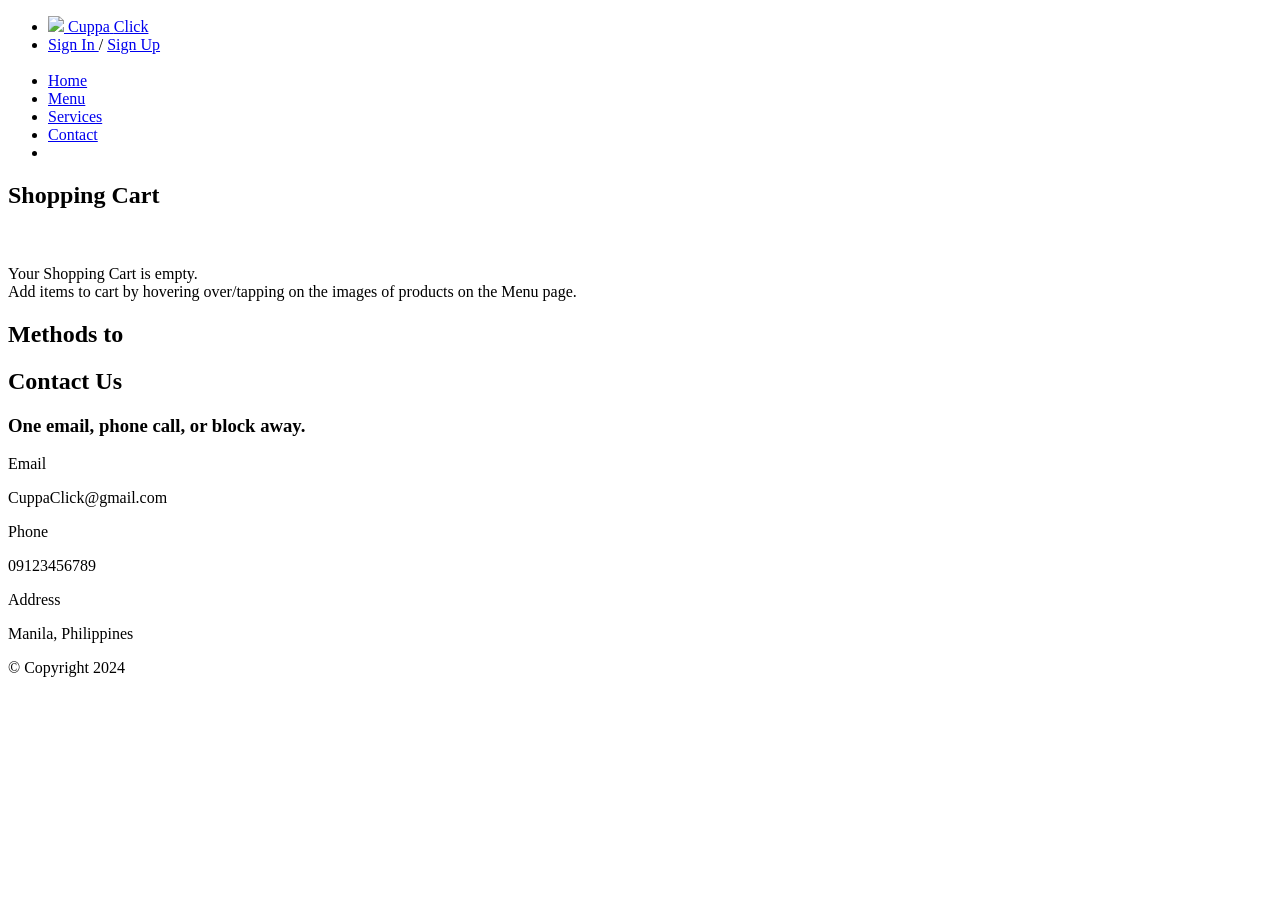
==== commit a51715a2: "contact" ====
--- a/contact.html
+++ b/contact.html
@@ -4,12 +4,12 @@
     <meta charset="UTF-8" />
     <meta name="viewport" content="width=device-width, initial-scale=1.0" />
     <title>CuppaClick - Contact</title>
-    <link rel="stylesheet" href="../PP3/css/main.css" />
+    <link rel="stylesheet" href="../PortfolioProject/css/main.css" />
     <link
       href="https://fonts.googleapis.com/css2?family=Baloo+2:wght@400;700&family=Marck+Script&display=swap"
       rel="stylesheet"
     />
-    <link rel="icon" href="../PP3/img/favicon.png" />
+    <link rel="icon" href="../PortfolioProject/img/favicon.png" />
   </head>
 
   <body>
@@ -23,7 +23,7 @@
           <ul class="menu-nav">
             <li class="menu-nav__item">
               <a href="index.html" class="logo menu-nav__link">
-                <img src="../PP3/img/favicon.png" />
+                <img src="../PortfolioProject/img/favicon.png" />
                 <span class="logo-first">Cuppa</span>
                 <span class="logo-last">Click</span>
               </a>
@@ -115,7 +115,7 @@
             <div class="sections">
               <div class="sections-section">
                 <i class="fas fa-envelope"></i> Email
-                <p>dripcafe@gmail.com</p>
+                <p>CuppaClick@gmail.com</p>
               </div>
               <div class="sections-section">
                 <i class="fas fa-mobile-alt"></i> Phone
@@ -145,7 +145,7 @@
         </div>
       </section>
     </main>
-    <script src="../PP3/js/script.js"></script>
+    <script src="../PortfolioProject/js/script.js"></script>
     <script
       src="https://kit.fontawesome.com/c057664144.js"
       crossorigin="anonymous"
